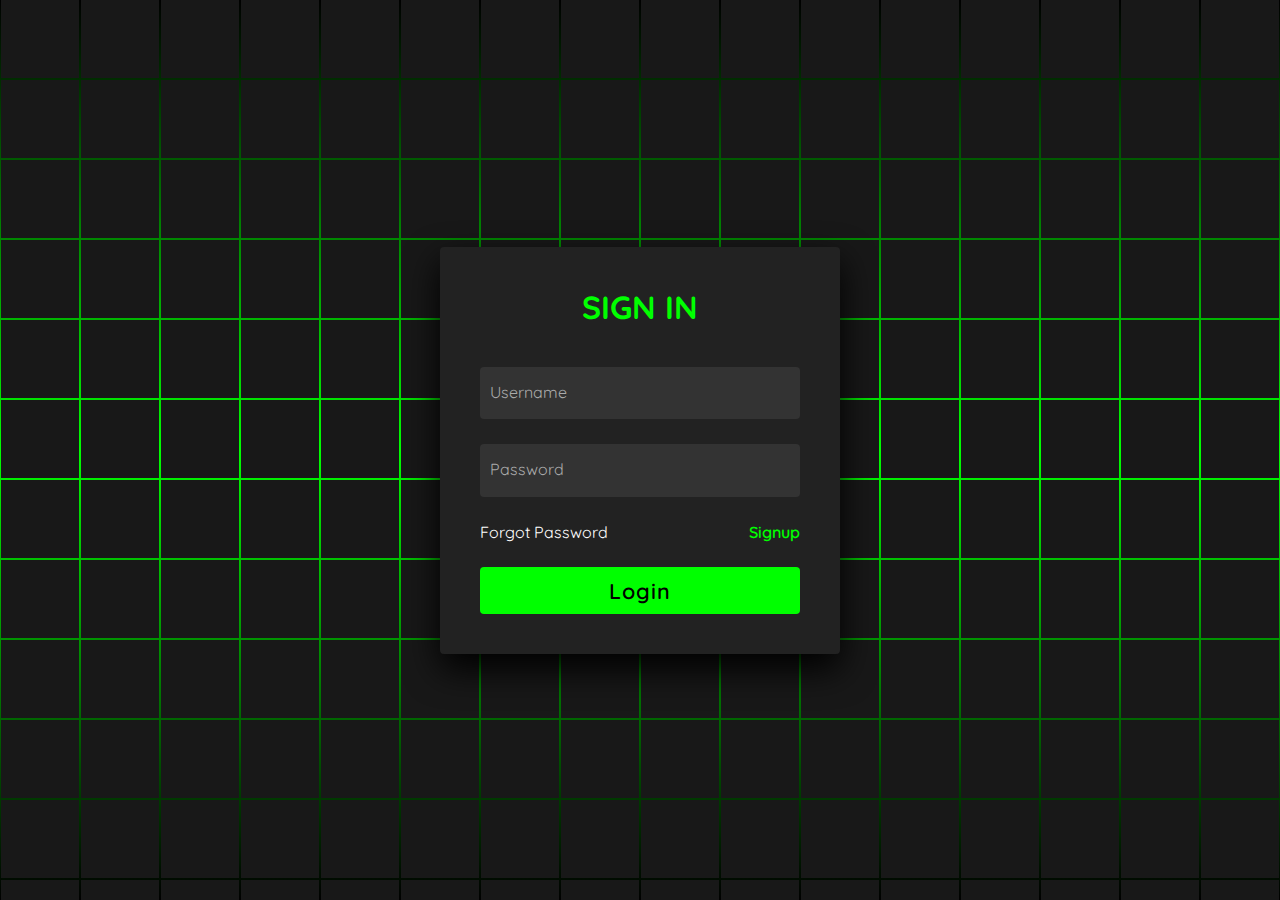
==== log-in.html @ 524fab49 "finish-page" ====
<!doctype html>
<html lang="en">
 <head>
  <meta charset="UTF-8">
  <title> Animated Login Form using Html</title>
  <link rel="stylesheet" href="log-in.css">
 </head>
 <body>

  <section> <span></span> <span></span> <span></span> <span></span> <span></span> <span></span> <span></span> <span></span> <span></span> <span></span> <span></span> <span></span> <span></span> <span></span> <span></span> <span></span> <span></span> <span></span> <span></span> <span></span> <span></span> <span></span> <span></span> <span></span> <span></span> <span></span> <span></span> <span></span> <span></span> <span></span> <span></span> <span></span> <span></span> <span></span> <span></span> <span></span> <span></span> <span></span> <span></span> <span></span> <span></span> <span></span> <span></span> <span></span> <span></span> <span></span> <span></span> <span></span> <span></span> <span></span> <span></span> <span></span> <span></span> <span></span> <span></span> <span></span> <span></span> <span></span> <span></span> <span></span> <span></span> <span></span> <span></span> <span></span> <span></span> <span></span> <span></span> <span></span> <span></span> <span></span> <span></span> <span></span> <span></span> <span></span> <span></span> <span></span> <span></span> <span></span> <span></span> <span></span> <span></span> <span></span> <span></span> <span></span> <span></span> <span></span> <span></span> <span></span> <span></span> <span></span> <span></span> <span></span> <span></span> <span></span> <span></span> <span></span> <span></span> <span></span> <span></span> <span></span> <span></span> <span></span> <span></span> <span></span> <span></span> <span></span> <span></span> <span></span> <span></span> <span></span> <span></span> <span></span> <span></span> <span></span> <span></span> <span></span> <span></span> <span></span> <span></span> <span></span> <span></span> <span></span> <span></span> <span></span> <span></span> <span></span> <span></span> <span></span> <span></span> <span></span> <span></span> <span></span> <span></span> <span></span> <span></span> <span></span> <span></span> <span></span> <span></span> <span></span> <span></span> <span></span> <span></span> <span></span> <span></span> <span></span> <span></span> <span></span> <span></span> <span></span> <span></span> <span></span> <span></span> <span></span> <span></span> <span></span> <span></span> <span></span> <span></span> <span></span> <span></span> <span></span> <span></span> <span></span> <span></span> <span></span> <span></span> <span></span> <span></span> <span></span> <span></span> <span></span> <span></span> <span></span> <span></span> <span></span> <span></span> <span></span> <span></span> <span></span> <span></span> <span></span> <span></span> <span></span> <span></span> <span></span> <span></span> <span></span> <span></span> <span></span> <span></span> <span></span> <span></span> <span></span> <span></span> <span></span> <span></span> <span></span> <span></span> <span></span> <span></span> <span></span> <span></span> <span></span> <span></span> <span></span> <span></span> <span></span> <span></span> <span></span> <span></span> <span></span> <span></span> <span></span> <span></span> <span></span> <span></span> <span></span> <span></span> <span></span> <span></span> <span></span> <span></span> <span></span> <span></span> <span></span> <span></span> <span></span> <span></span> <span></span> <span></span> <span></span> <span></span> <span></span> <span></span> <span></span> <span></span> <span></span> <span></span> <span></span> <span></span> <span></span> <span></span> <span></span> <span></span> <span></span> <span></span> <span></span> <span></span> <span></span> <span></span> <span></span> <span></span> <span></span> <span></span> <span></span> <span></span> <span></span> <span></span> <span></span>

   <div class="signin">
    <div class="content">
     <h2>Sign In</h2>
     <div class="form">
      <div class="inputBox">
       <input type="text" required> <i>Username</i>
      </div>
      <div class="inputBox">
       <input type="password" required> <i>Password</i>
      </div>
      <div class="links"> <a href="#">Forgot Password</a> <a href="#">Signup</a>
      </div>
      <div class="inputBox">
       <a href=""><input a type="submit" value="Login"></a>
      </div> </div> </div>
   </div>
  </section>
 </body>
</html>
---- log-in.css ----
@import url('https://fonts.googleapis.com/css2?family=Quicksand:wght@300;400;500;600;700&display=swap');
*
{
  margin: 0;
  padding: 0;
  box-sizing: border-box;
  font-family: 'Quicksand', sans-serif;
}
body 
{
  display: flex;
  justify-content: center;
  align-items: center;
  min-height: 100vh;
  background: #000;
}
section 
{
  position: absolute;
  width: 100vw;
  height: 100vh;
  display: flex;
  justify-content: center;
  align-items: center;
  gap: 2px;
  flex-wrap: wrap;
  overflow: hidden;
}
section::before 
{
  content: '';
  position: absolute;
  width: 100%;
  height: 100%;
  background: linear-gradient(#000,#0f0,#000);
  animation: animate 5s linear infinite;
}
@keyframes animate 
{
  0%
  {
    transform: translateY(-100%);
  }
  100%
  {
    transform: translateY(100%);
  }
}
section span 
{
  position: relative;
  display: block;
  width: calc(6.25vw - 2px);
  height: calc(6.25vw - 2px);
  background: #181818;
  z-index: 2;
  transition: 1.5s;
}
section span:hover 
{
  background: #0f0;
  transition: 0s;
}

section .signin
{
  position: absolute;
  width: 400px;
  background: #222;  
  z-index: 1000;
  display: flex;
  justify-content: center;
  align-items: center;
  padding: 40px;
  border-radius: 4px;
  box-shadow: 0 15px 35px rgba(0,0,0,9);
}
section .signin .content 
{
  position: relative;
  width: 100%;
  display: flex;
  justify-content: center;
  align-items: center;
  flex-direction: column;
  gap: 40px;
}
section .signin .content h2 
{
  font-size: 2em;
  color: #0f0;
  text-transform: uppercase;
}
section .signin .content .form 
{
  width: 100%;
  display: flex;
  flex-direction: column;
  gap: 25px;
}
section .signin .content .form .inputBox
{
  position: relative;
  width: 100%;
}
section .signin .content .form .inputBox input 
{
  position: relative;
  width: 100%;
  background: #333;
  border: none;
  outline: none;
  padding: 25px 10px 7.5px;
  border-radius: 4px;
  color: #fff;
  font-weight: 500;
  font-size: 1em;
}
section .signin .content .form .inputBox i 
{
  position: absolute;
  left: 0;
  padding: 15px 10px;
  font-style: normal;
  color: #aaa;
  transition: 0.5s;
  pointer-events: none;
}
.signin .content .form .inputBox input:focus ~ i,
.signin .content .form .inputBox input:valid ~ i
{
  transform: translateY(-7.5px);
  font-size: 0.8em;
  color: #fff;
}
.signin .content .form .links 
{
  position: relative;
  width: 100%;
  display: flex;
  justify-content: space-between;
}
.signin .content .form .links a 
{
  color: #fff;
  text-decoration: none;
}
.signin .content .form .links a:nth-child(2)
{
  color: #0f0;
  font-weight: 600;
}
.signin .content .form .inputBox input[type="submit"]
{
  padding: 10px;
  background: #0f0;
  color: #000;
  font-weight: 600;
  font-size: 1.35em;
  letter-spacing: 0.05em;
  cursor: pointer;
}
input[type="submit"]:active
{
  opacity: 0.6;
}
@media (max-width: 900px)
{
  section span 
  {
    width: calc(10vw - 2px);
    height: calc(10vw - 2px);
  }
}
@media (max-width: 600px)
{
  section span 
  {
    width: calc(20vw - 2px);
    height: calc(20vw - 2px);
  }
}
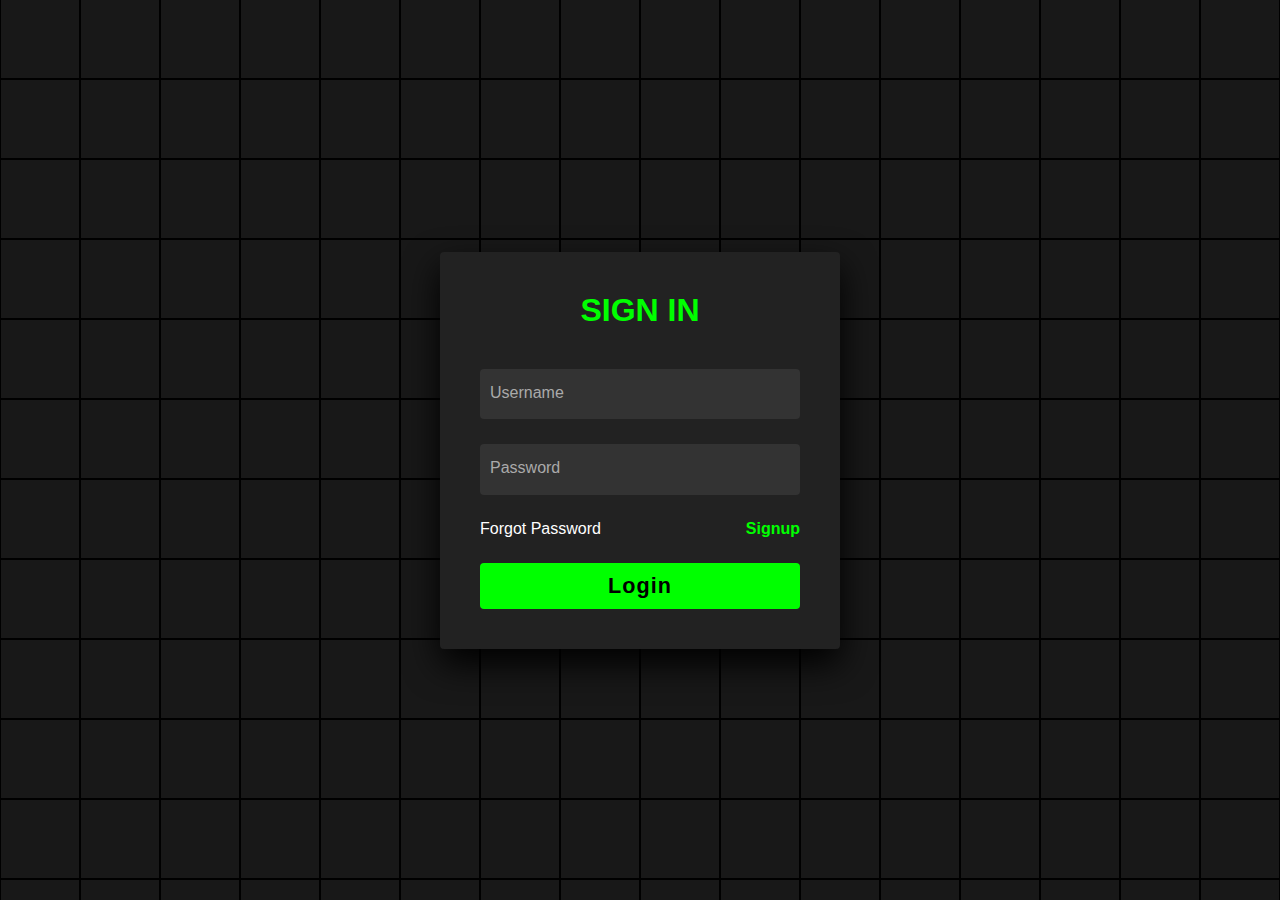
==== commit 3f665fe0: "fix-site" ====
--- a/log-in.html
+++ b/log-in.html
@@ -1,30 +1,84 @@
-<!doctype html>
+<!DOCTYPE html>
 <html lang="en">
- <head>
-  <meta charset="UTF-8">
-  <title> Animated Login Form using Html</title>
-  <link rel="stylesheet" href="log-in.css">
- </head>
- <body>
+  <head>
+    <meta charset="UTF-8" />
+    <title>login-page</title>
+    <link rel="stylesheet" href="log-in.css" />
+  </head>
+  <body>
+    <section>
+      <span></span> <span></span> <span></span> <span></span> <span></span>
+      <span></span> <span></span> <span></span> <span></span> <span></span>
+      <span></span> <span></span> <span></span> <span></span> <span></span>
+      <span></span> <span></span> <span></span> <span></span> <span></span>
+      <span></span> <span></span> <span></span> <span></span> <span></span>
+      <span></span> <span></span> <span></span> <span></span> <span></span>
+      <span></span> <span></span> <span></span> <span></span> <span></span>
+      <span></span> <span></span> <span></span> <span></span> <span></span>
+      <span></span> <span></span> <span></span> <span></span> <span></span>
+      <span></span> <span></span> <span></span> <span></span> <span></span>
+      <span></span> <span></span> <span></span> <span></span> <span></span>
+      <span></span> <span></span> <span></span> <span></span> <span></span>
+      <span></span> <span></span> <span></span> <span></span> <span></span>
+      <span></span> <span></span> <span></span> <span></span> <span></span>
+      <span></span> <span></span> <span></span> <span></span> <span></span>
+      <span></span> <span></span> <span></span> <span></span> <span></span>
+      <span></span> <span></span> <span></span> <span></span> <span></span>
+      <span></span> <span></span> <span></span> <span></span> <span></span>
+      <span></span> <span></span> <span></span> <span></span> <span></span>
+      <span></span> <span></span> <span></span> <span></span> <span></span>
+      <span></span> <span></span> <span></span> <span></span> <span></span>
+      <span></span> <span></span> <span></span> <span></span> <span></span>
+      <span></span> <span></span> <span></span> <span></span> <span></span>
+      <span></span> <span></span> <span></span> <span></span> <span></span>
+      <span></span> <span></span> <span></span> <span></span> <span></span>
+      <span></span> <span></span> <span></span> <span></span> <span></span>
+      <span></span> <span></span> <span></span> <span></span> <span></span>
+      <span></span> <span></span> <span></span> <span></span> <span></span>
+      <span></span> <span></span> <span></span> <span></span> <span></span>
+      <span></span> <span></span> <span></span> <span></span> <span></span>
+      <span></span> <span></span> <span></span> <span></span> <span></span>
+      <span></span> <span></span> <span></span> <span></span> <span></span>
+      <span></span> <span></span> <span></span> <span></span> <span></span>
+      <span></span> <span></span> <span></span> <span></span> <span></span>
+      <span></span> <span></span> <span></span> <span></span> <span></span>
+      <span></span> <span></span> <span></span> <span></span> <span></span>
+      <span></span> <span></span> <span></span> <span></span> <span></span>
+      <span></span> <span></span> <span></span> <span></span> <span></span>
+      <span></span> <span></span> <span></span> <span></span> <span></span>
+      <span></span> <span></span> <span></span> <span></span> <span></span>
+      <span></span> <span></span> <span></span> <span></span> <span></span>
+      <span></span> <span></span> <span></span> <span></span> <span></span>
+      <span></span> <span></span> <span></span> <span></span> <span></span>
+      <span></span> <span></span> <span></span> <span></span> <span></span>
+      <span></span> <span></span> <span></span> <span></span> <span></span>
+      <span></span> <span></span> <span></span> <span></span> <span></span>
+      <span></span> <span></span> <span></span> <span></span> <span></span>
+      <span></span> <span></span> <span></span> <span></span> <span></span>
+      <span></span> <span></span> <span></span> <span></span> <span></span>
+      <span></span> <span></span> <span></span> <span></span> <span></span>
+      <span></span> <span></span> <span></span> <span></span> <span></span>
+      <span></span> <span></span> <span></span> <span></span> <span></span>
 
-  <section> <span></span> <span></span> <span></span> <span></span> <span></span> <span></span> <span></span> <span></span> <span></span> <span></span> <span></span> <span></span> <span></span> <span></span> <span></span> <span></span> <span></span> <span></span> <span></span> <span></span> <span></span> <span></span> <span></span> <span></span> <span></span> <span></span> <span></span> <span></span> <span></span> <span></span> <span></span> <span></span> <span></span> <span></span> <span></span> <span></span> <span></span> <span></span> <span></span> <span></span> <span></span> <span></span> <span></span> <span></span> <span></span> <span></span> <span></span> <span></span> <span></span> <span></span> <span></span> <span></span> <span></span> <span></span> <span></span> <span></span> <span></span> <span></span> <span></span> <span></span> <span></span> <span></span> <span></span> <span></span> <span></span> <span></span> <span></span> <span></span> <span></span> <span></span> <span></span> <span></span> <span></span> <span></span> <span></span> <span></span> <span></span> <span></span> <span></span> <span></span> <span></span> <span></span> <span></span> <span></span> <span></span> <span></span> <span></span> <span></span> <span></span> <span></span> <span></span> <span></span> <span></span> <span></span> <span></span> <span></span> <span></span> <span></span> <span></span> <span></span> <span></span> <span></span> <span></span> <span></span> <span></span> <span></span> <span></span> <span></span> <span></span> <span></span> <span></span> <span></span> <span></span> <span></span> <span></span> <span></span> <span></span> <span></span> <span></span> <span></span> <span></span> <span></span> <span></span> <span></span> <span></span> <span></span> <span></span> <span></span> <span></span> <span></span> <span></span> <span></span> <span></span> <span></span> <span></span> <span></span> <span></span> <span></span> <span></span> <span></span> <span></span> <span></span> <span></span> <span></span> <span></span> <span></span> <span></span> <span></span> <span></span> <span></span> <span></span> <span></span> <span></span> <span></span> <span></span> <span></span> <span></span> <span></span> <span></span> <span></span> <span></span> <span></span> <span></span> <span></span> <span></span> <span></span> <span></span> <span></span> <span></span> <span></span> <span></span> <span></span> <span></span> <span></span> <span></span> <span></span> <span></span> <span></span> <span></span> <span></span> <span></span> <span></span> <span></span> <span></span> <span></span> <span></span> <span></span> <span></span> <span></span> <span></span> <span></span> <span></span> <span></span> <span></span> <span></span> <span></span> <span></span> <span></span> <span></span> <span></span> <span></span> <span></span> <span></span> <span></span> <span></span> <span></span> <span></span> <span></span> <span></span> <span></span> <span></span> <span></span> <span></span> <span></span> <span></span> <span></span> <span></span> <span></span> <span></span> <span></span> <span></span> <span></span> <span></span> <span></span> <span></span> <span></span> <span></span> <span></span> <span></span> <span></span> <span></span> <span></span> <span></span> <span></span> <span></span> <span></span> <span></span> <span></span> <span></span> <span></span> <span></span> <span></span> <span></span> <span></span> <span></span> <span></span> <span></span> <span></span> <span></span> <span></span> <span></span> <span></span> <span></span> <span></span> <span></span> <span></span> <span></span> <span></span> <span></span> <span></span>
-
-   <div class="signin">
-    <div class="content">
-     <h2>Sign In</h2>
-     <div class="form">
-      <div class="inputBox">
-       <input type="text" required> <i>Username</i>
+      <div class="signin">
+        <div class="content">
+          <h2>Sign In</h2>
+          <div class="form">
+            <div class="inputBox">
+              <input type="text" required /> <i>Username</i>
+            </div>
+            <div class="inputBox">
+              <input type="password" required /> <i>Password</i>
+            </div>
+            <div class="links">
+              <a href="#">Forgot Password</a> <a href="#">Signup</a>
+            </div>
+            <div class="inputBox">
+              <a href=""><input a type="submit" value="Login" /></a>
+            </div>
+          </div>
+        </div>
       </div>
-      <div class="inputBox">
-       <input type="password" required> <i>Password</i>
-      </div>
-      <div class="links"> <a href="#">Forgot Password</a> <a href="#">Signup</a>
-      </div>
-      <div class="inputBox">
-       <a href=""><input a type="submit" value="Login"></a>
-      </div> </div> </div>
-   </div>
-  </section>
- </body>
+    </section>
+  </body>
 </html>
--- a/log-in.css
+++ b/log-in.css
@@ -1,4 +1,4 @@
-@import url('https://fonts.googleapis.com/css2?family=Quicksand:wght@300;400;500;600;700&display=swap');
+
 *
 {
   margin: 0;
@@ -6,7 +6,7 @@
   box-sizing: border-box;
   font-family: 'Quicksand', sans-serif;
 }
-body 
+body
 {
   display: flex;
   justify-content: center;
@@ -14,7 +14,7 @@
   min-height: 100vh;
   background: #000;
 }
-section 
+section
 {
   position: absolute;
   width: 100vw;
@@ -26,16 +26,15 @@
   flex-wrap: wrap;
   overflow: hidden;
 }
-section::before 
+section::before
 {
-  content: '';
   position: absolute;
   width: 100%;
   height: 100%;
   background: linear-gradient(#000,#0f0,#000);
   animation: animate 5s linear infinite;
 }
-@keyframes animate 
+@keyframes animate
 {
   0%
   {
@@ -46,7 +45,7 @@
     transform: translateY(100%);
   }
 }
-section span 
+section span
 {
   position: relative;
   display: block;
@@ -56,7 +55,7 @@
   z-index: 2;
   transition: 1.5s;
 }
-section span:hover 
+section span:hover
 {
   background: #0f0;
   transition: 0s;
@@ -66,7 +65,7 @@
 {
   position: absolute;
   width: 400px;
-  background: #222;  
+  background: #222;
   z-index: 1000;
   display: flex;
   justify-content: center;
@@ -75,7 +74,7 @@
   border-radius: 4px;
   box-shadow: 0 15px 35px rgba(0,0,0,9);
 }
-section .signin .content 
+section .signin .content
 {
   position: relative;
   width: 100%;
@@ -85,13 +84,13 @@
   flex-direction: column;
   gap: 40px;
 }
-section .signin .content h2 
+section .signin .content h2
 {
   font-size: 2em;
   color: #0f0;
   text-transform: uppercase;
 }
-section .signin .content .form 
+section .signin .content .form
 {
   width: 100%;
   display: flex;
@@ -103,7 +102,7 @@
   position: relative;
   width: 100%;
 }
-section .signin .content .form .inputBox input 
+section .signin .content .form .inputBox input
 {
   position: relative;
   width: 100%;
@@ -116,7 +115,7 @@
   font-weight: 500;
   font-size: 1em;
 }
-section .signin .content .form .inputBox i 
+section .signin .content .form .inputBox i
 {
   position: absolute;
   left: 0;
@@ -133,14 +132,14 @@
   font-size: 0.8em;
   color: #fff;
 }
-.signin .content .form .links 
+.signin .content .form .links
 {
   position: relative;
   width: 100%;
   display: flex;
   justify-content: space-between;
 }
-.signin .content .form .links a 
+.signin .content .form .links a
 {
   color: #fff;
   text-decoration: none;
@@ -166,7 +165,7 @@
 }
 @media (max-width: 900px)
 {
-  section span 
+  section span
   {
     width: calc(10vw - 2px);
     height: calc(10vw - 2px);
@@ -174,7 +173,7 @@
 }
 @media (max-width: 600px)
 {
-  section span 
+  section span
   {
     width: calc(20vw - 2px);
     height: calc(20vw - 2px);
